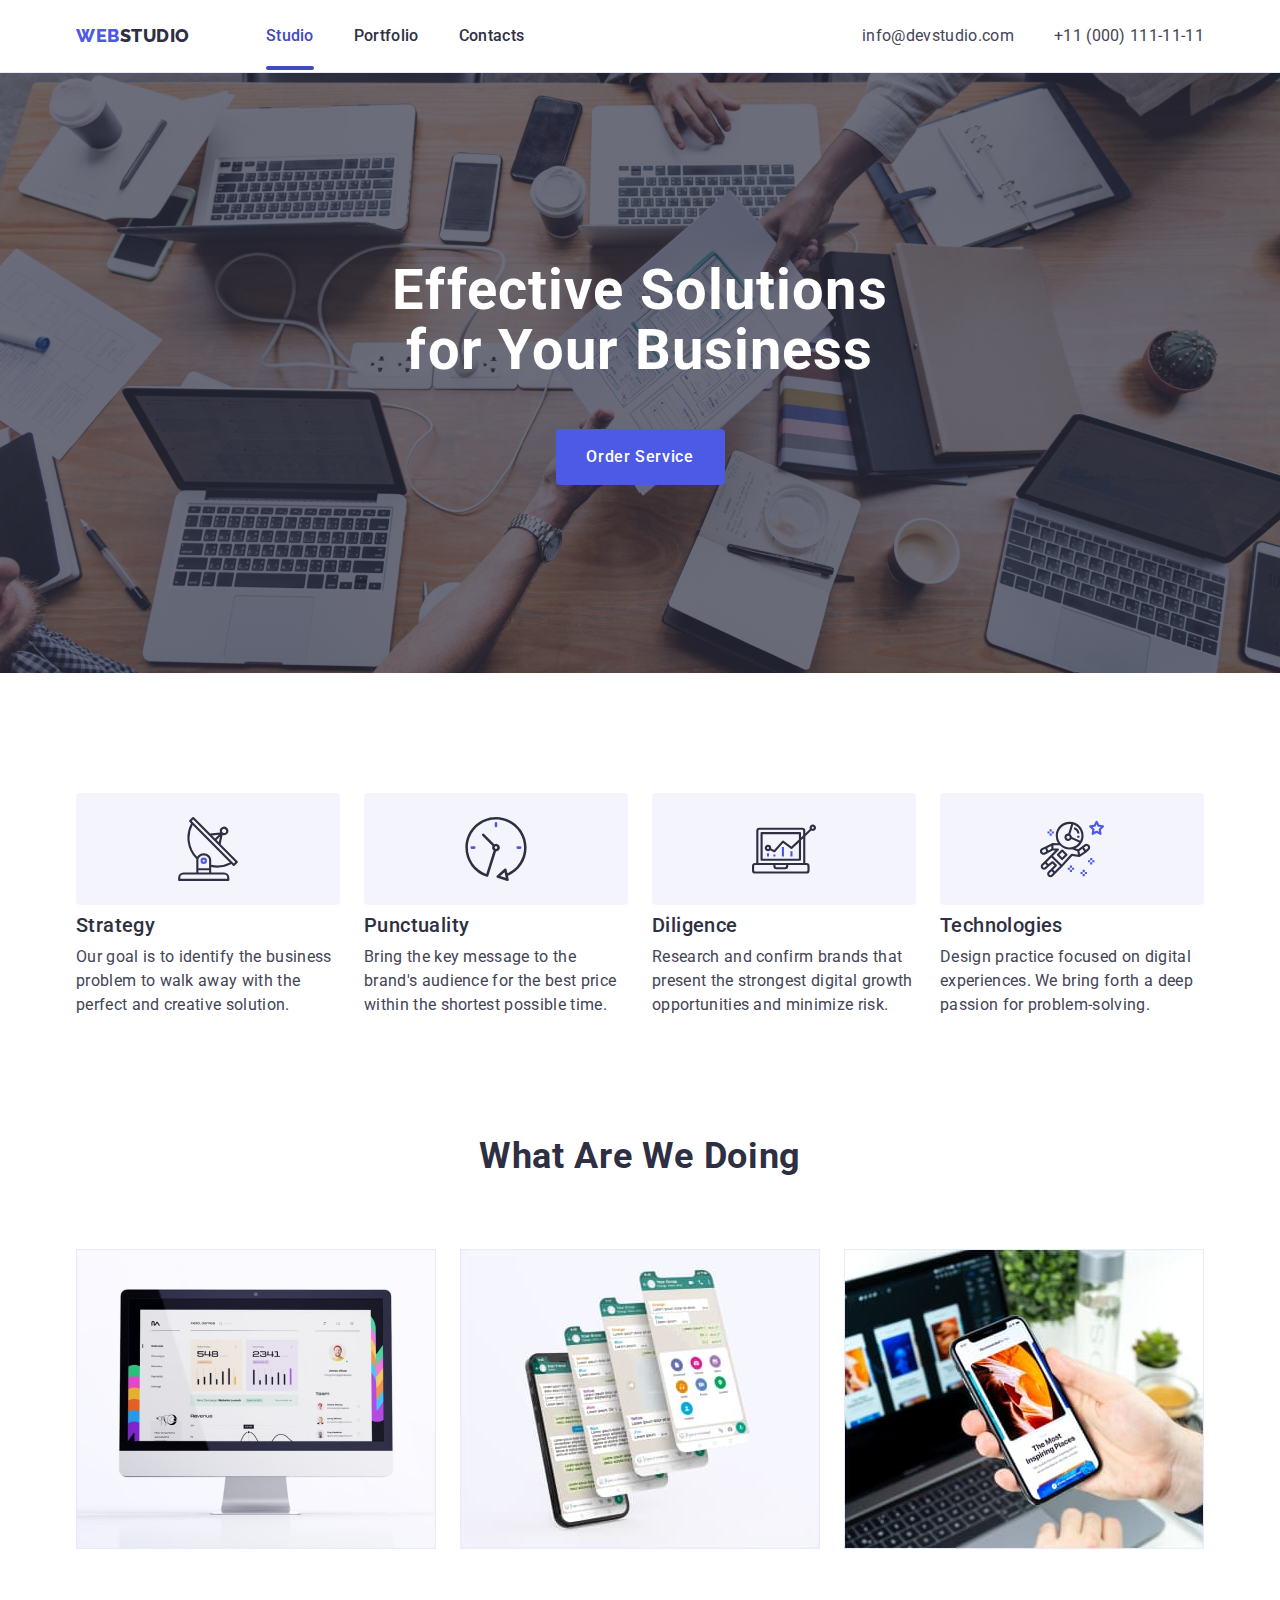
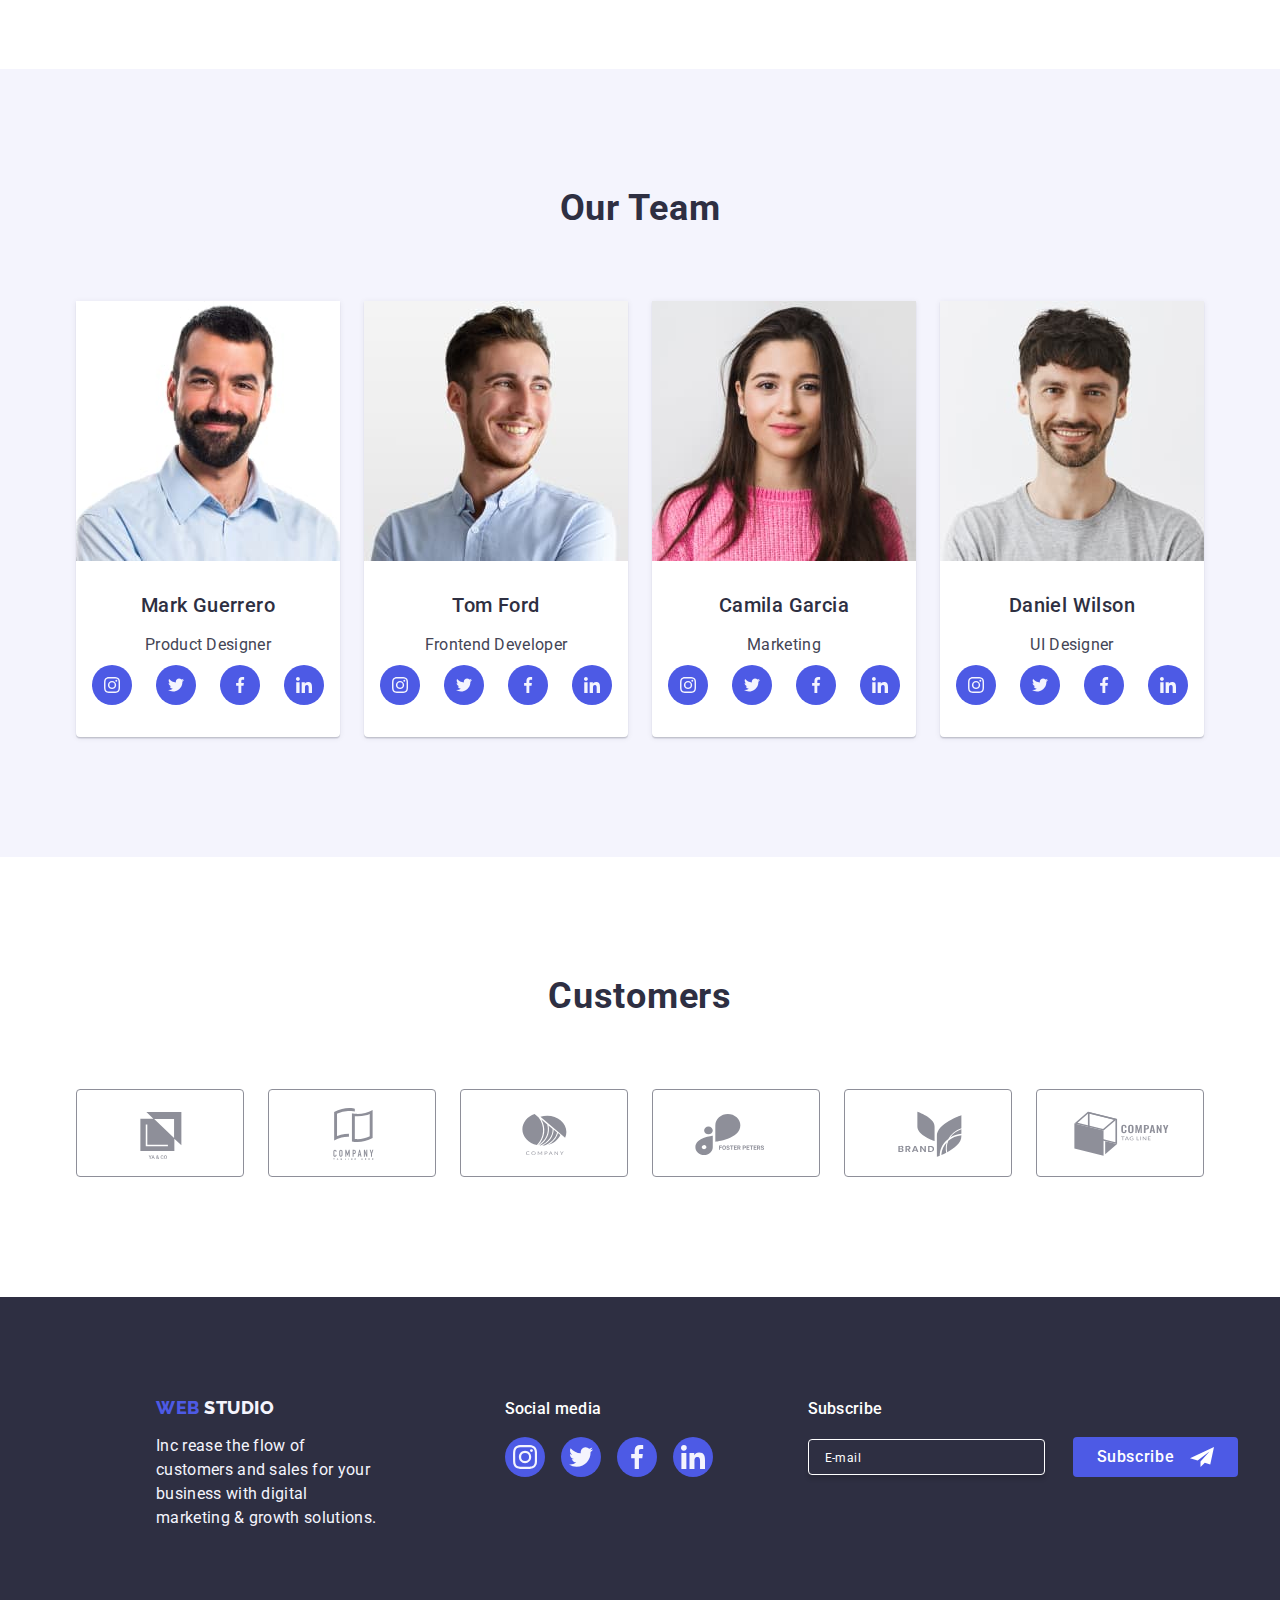
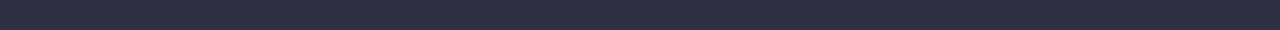
==== index.html @ 19da56cc "hw5" ====
<!DOCTYPE html>
<html lang="en">
<head>
    <meta charset="UTF-8">
    <meta http-equiv="X-UA-Compatible" content="IE=edge">
    <meta name="viewport" content="width=device-width, initial-scale=1.0">
    <title>Document</title>
    <link rel="preconnect" href="https://fonts.googleapis.com">
<link rel="preconnect" href="https://fonts.gstatic.com" crossorigin>
<link href="https://fonts.googleapis.com/css2?family=Montserrat:ital,wght@0,600;1,400&family=Poppins:ital,wght@0,800;1,800&display=swap" rel="stylesheet">
<link rel="preconnect" href="https://fonts.googleapis.com">
<link rel="preconnect" href="https://fonts.gstatic.com" crossorigin>
<link href="https://fonts.googleapis.com/css2?family=Montserrat:ital,wght@0,600;1,400&family=Poppins:ital,wght@0,800;1,800&family=Roboto:wght@400;500;700&display=swap" rel="stylesheet">
<link rel="preconnect" href="https://fonts.googleapis.com">
<link rel="preconnect" href="https://fonts.gstatic.com" crossorigin>
<link href="https://fonts.googleapis.com/css2?family=Raleway:wght@800&display=swap" rel="stylesheet">
<!--normolize-->
<link rel="stylesheet" href="https://cdn.jsdelivr.net/npm/modern-normalize@2.0.0/modern-normalize.min.css">
    <link rel="stylesheet" href="css/styles.css">
</head>
<body class="page">
        <header class="header">
            <div class="header-container container ">
                <nav class="nav">
                    <a class="logo logo-link link"
                        href="./index.html">Web <span class="logo-link  span">Studio</span> </a>
                        <ul class="nav-list list ">
                            <li class="nav-item"> <a class="nav-link active link"
                                href="./index.html">Studio</a></li>
                            <li class="nav-item"> <a class="nav-link  link"
                                href="./portfolio.html">Portfolio</a></li>
                            <li class="nav-item"> <a class="nav-link  link"
                                href="">Contacts</a></li>
                        </ul>
                                </nav>
                    <address class="address">
                        <ul  class="address-list list nav-list">
                            <li class="address-item"><a href="mailto:info@devstudio.com" class="phone link">info@devstudio.com</a></li>
                            <li class="address-item"><a href="tel:+110001111111" class="phone link">+11 (000) 111-11-11</a></li>
                        </ul>
                    </address>
                </div>
        </header>
    <main class="main">
         <!-- №1 -->   
        <section class="section">        
            <div class="container container-btn ">
                <h1 class="title">
                    Effective Solutions for Your Business
                </h1>
                    <button type="button" class="btn" data-modal-open> Order Service </button>
            </div>
        </section>    
               <!-- №2 -->   
    <section class="section-content section-rools">   
            <div class="container  ">
                <h2 class="visually-hidden" hidden>Advantages</h2>
                    <ul class="section-content list list">
                        <li class=" item-item">
                            <div class="rools-icon"><svg class="icon" width ="64" height="64">
                                <use href="./images/icons.svg#antenna-1-1"></use>
                            </svg></div>
                            <h3 class="section-content text">Strategy</h3>
                            <p class="section-content-text">Our goal is to identify the business
                            problem to walk away with the perfect and creative solution.</p>
                        </li>
                        <li class=" item-item">
                            <div class="rools-icon"><svg class="icon" width ="64" height="64">
                                <use href="./images/icons.svg#clock-1"></use>
                            </svg></div>
                            <h3 class="section-content text">Punctuality</h3>
                            <p class="section-content-text">Bring the key message to the brand's audience for the best price within the shortest possible time. </p>
                        </li>
                        <li class=" item-item">
                            <div class="rools-icon"><svg class="icon" width ="64" height="64">
                                <use href="./images/icons.svg#diagram-1"></use>
                            </svg></div>
                            <h3 class="section-content text">Diligence</h3>
                            <p class="section-content-text">Research and confirm brands that present the strongest digital growth opportunities and minimize risk. </p>
                        </li>
                         <li class=" item-item">
                            <div class="rools-icon"><svg class="icon" width ="64" height="64">
                                <use href="./images/icons.svg#astronaut-1"></use>
                            </svg></div>
                            <h3 class="section-content text">Technologies</h3>
                            <p class="section-content-text">Design practice focused on digital experiences. We bring forth a deep passion for problem-solving. </p>
                        </li>
                    </ul>
            </div>
    </section> 
          <!-- №3 -->       
    <section class="section-img">      
            <div class="container work ">
                <h2 class="section-img-title">What are we doing</h2>
                    <ul class="list">
                        <li class=" item">
                        <img src="./images/Rectangle71@2x.jpg" alt="monitor" width="360" height="300" class="section-img-img"></li>
                        <li class=" item">
                        <img src="./images/Rectangle71.jpg" alt="mesenger" width="360" height="300" class="section-img-img"></li>
                        <li class="item">
                        <img src="./images/Rectangle7(2).jpg" alt="smartphone" width="360" height="300" class="section-img-img"></li>
                    </ul>
            </div>
    </section>       
              <!-- №4 -->      
     <section class="section-team-top">      
            <div class="container container-title ">
                <h2 class="teacher-title">Our Team</h2>
                <ul class="section-team-list list">
                    <li class="section-team-item">
                    <img src="./images/img.jpg" alt="teacher" width="264" height="260" class="section-team img">
                    <div class="job">
                        <h3 class="section-team name">Mark Guerrero</h3> 
                        <p class="section-team job-title">Product Designer</p>
                            <ul class="list-network">
                                <li class="item-network">
                                    <a href="#" class="icon-network">
                                        <svg class="network" width ="16" height="16">
                                            <use href="./images/icons.svg#instagram-2"></use>
                                        </svg>
                                    </a>
                                </li>
                                    <li class="item-network">
                                        <a href="#" class="icon-network">
                                            <svg class="network" width ="16" height="16">
                                                <use href="./images/icons1.svg#twitter"></use>
                                            </svg>
                                         </a>
                                    </li>
                                        <li class="item-network">
                                            <a href="#" class="icon-network">
                                                <svg class="network" width ="16" height="16">
                                                    <use href="./images/icons1.svg#facebook-1"></use>
                                                </svg>
                                            </a>
                                        </li>
                                            <li class="item-network">
                                                <a href="#" class="icon-network">
                                                    <svg class="network" width ="16" height="16">
                                                        <use href="./images/icons1.svg#linkedin"></use>
                                                    </svg>
                                                </a>
                                            </li>
                            </ul>
                            </div>
                   
                </li>
                    <li class="section-team-item">
                   <img src="./images/img(1).jpg" alt="teacher" width="264" height="260" class="section-team img">
                   <div class="job">
                    <h3 class="section-team name">Tom Ford</h3> 
                    <p class="section-team job-title"> Frontend Developer</p>
                        <ul class="list-network">
                            <li class="item-network">
                                <a href="#" class="icon-network">
                                    <svg class="network" width ="16" height="16">
                                        <use href="./images/icons.svg#instagram-2"></use>
                                    </svg>
                                </a>
                            </li>
                                <li class="item-network">
                                    <a href="#" class="icon-network">
                                        <svg class="network" width ="16" height="16">
                                            <use href="./images/icons1.svg#twitter"></use>
                                        </svg>
                                        </a>
                                </li>
                                    <li class="item-network">
                                        <a href="#" class="icon-network">
                                            <svg class="network" width ="16" height="16">
                                                <use href="./images/icons1.svg#facebook-1"></use>
                                            </svg>
                                         </a>
                                    </li>
                                        <li class="item-network">
                                            <a href="#" class="icon-network">
                                                <svg class="network" width ="16" height="16">
                                                    <use href="./images/icons1.svg#linkedin"></use>
                                                </svg>
                                            </a>
                                        </li>
                        </ul>
                        </div>

                    <li class="section-team-item">
                    <img src="./images/img(2).jpg" alt="teacher" width="264" height="260" class="section-team img">
                    <div class="job">
                        <h3 class="section-team name">Camila Garcia</h3>
                         <p class="section-team job-title">Marketing</p>
                            <ul class="list-network">
                                <li class="item-network">
                                    <a href="#" class="icon-network">
                                        <svg class="network" width ="16" height="16">
                                            <use href="./images/icons.svg#instagram-2"></use>
                                        </svg>
                                     </a>
                                </li>
                                    <li class="item-network">
                                        <a href="#" class="icon-network">
                                            <svg class="network" width ="16" height="16">
                                                <use href="./images/icons1.svg#twitter"></use>
                                            </svg>
                                         </a>
                                    </li>
                                        <li class="item-network">
                                            <a href="#" class="icon-network">
                                                <svg class="network" width ="16" height="16">
                                                    <use href="./images/icons1.svg#facebook-1"></use>
                                                </svg>
                                            </a>
                                        </li>
                                            <li class="item-network">
                                                <a href="#" class="icon-network">
                                                    <svg class="network" width ="16" height="16">
                                                        <use href="./images/icons1.svg#linkedin"></use>
                                                    </svg>
                                                </a>
                                            </li>
                            </ul>
                            </div>
                   
                    <li class="section-team-item">
                    <img src="./images/img(3).jpg" alt="teacher" width="264" height="260" class="section-team img">
                    <div class="job">
                        <h3 class="section-team name">Daniel Wilson</h3> 
                        <p class="section-team job-title"> UI Designer</p>
                            <ul class="list-network">
                                <li class="item-network">
                                    <a href="#" class="icon-network">
                                        <svg class="network" width ="16" height="16">
                                            <use href="./images/icons.svg#instagram-2"></use>
                                        </svg>
                                        </a>
                                </li>
                                    <li class="item-network">
                                        <a href="#" class="icon-network">
                                            <svg class="network" width ="16" height="16">
                                                <use href="./images/icons1.svg#twitter"></use>
                                            </svg>
                                         </a>
                                    </li>
                                        <li class="item-network">
                                            <a href="#" class="icon-network">
                                                <svg class="network" width ="16" height="16">
                                                    <use href="./images/icons1.svg#facebook-1"></use>
                                                </svg>
                                             </a>
                                        </li>
                                            <li class="item-network">
                                                <a href="#" class="icon-network">
                                                    <svg class="network" width ="16" height="16">
                                                        <use href="./images/icons1.svg#linkedin"></use>
                                                    </svg>
                                                </a>
                                            </li>
                            </ul>
                            </div>
                   
                </ul>
            </div>
    </section>    
    <!-- №5 -->    
    <section class="customers">
        <div class="customers-item  container">
                 <h2 class="teacher-title">Customers</h2>
            <ul class="clients-list">
                <li class="clients"><a href="#" class="clients-link"> 
                    <svg class="clients-icon" width ="104" height="56">
                                                <use href="./images/icons.svg#Logo"></use> 
                                            </svg></a></li>
                <li class="clients"><a href="#" class="clients-link"> 
                    <svg class="clients-icon" width ="104" height="56">
                                                <use href="./images/icons.svg#Logo-1"></use>
                                            </svg></a></li>
                <li class="clients"><a href="#" class="clients-link"> 
                    <svg class="clients-icon" width ="104" height="56">
                                                <use href="./images/icons.svg#Logo-2"></use>
                                            </svg></a></li>
                <li class="clients"><a href="#" class="clients-link"> 
                    <svg class="clients-icon" width ="104" height="56">
                                                <use href="./images/icons1.svg#Logo-3"></use>
                                            </svg></a></li>
                <li class="clients"><a href="#" class="clients-link"> 
                    <svg class="clients-icon" width ="104" height="56">
                                                <use href="./images/icons1.svg#Logo-4"></use>
                                            </svg></a></li>
                     <li class="clients"><a href="#" class="clients-link"> 
                          <svg class="clients-icon" width ="104" height="56">
                                     <use href="./images/icons1.svg#Logo-5"></use>
                                            </svg></a></li>                            
            </ul>
        </div>
    </section> 
    </main>
    <footer class="footer">
       <div class="container-top">
        <div class=" container-footer ">
            <a class="logo-link link logo-footer"
            href="./index.html">Web <span class="logo-link-span">Studio</span> </a>
            <p class="footer-text">Inc
        rease the flow of customers and sales for your business with digital marketing & growth solutions.</p>
        </div>
        <div class="container-network">
           <p class="social-title">Social media</p>
            <ul class="list-network-footer">
                <li class="item-network">
                    <a href="#" class="icon-network-footer">
                        <svg class="network" width ="24" height="24">
                            <use href="./images/icons.svg#instagram-2"></use>
                        </svg>
                        </a>
                </li>
                    <li class="item-network">
                        <a href="#" class="icon-network-footer">
                            <svg class="network" width ="24" height="24">
                                <use href="./images/icons1.svg#twitter"></use>
                            </svg>
                            </a>
                    </li>
                        <li class="item-network">
                            <a href="#" class="icon-network-footer">
                                <svg class="network" width ="24" height="24">
                                    <use href="./images/icons1.svg#facebook-1"></use>
                                </svg>
                                </a>
                        </li>
                            <li class="item-network">
                                <a href="#" class="icon-network-footer">
                                    <svg class="network" width ="24" height="24">
                                        <use href="./images/icons1.svg#linkedin"></use>
                                    </svg>
                                    </a>
                            </li>
            </ul> 
            </div>
            <div class="container subscribe-container">  
                <p class="subscribe-text">Subscribe</p>
                <form class="subscribe-form">
                   <label class="label-hidden">
                        <input type="email" class="subscribe-input" placeholder="E-mail"/></label> 
                    <button class="subscribe-btn ">
                        Subscribe
                        <svg class="subscribe-icon" width="24" height="24">
                            <use href="./images/icons.svg#Frame"></use>
                        </svg>
                    </button>
                </form>
            </div>    
        </div>
    </footer>
     <!-- Modal window -->
     <div class="backdrop is-hidden" data-modal>
        <div class="modal">
          <button class="modal-btn" type="button" data-modal-close>
            <svg class="modal-icon" width="8" height="8">
              <use href="./images/icons.svg#close-black"></use>
            </svg>
          </button>
         
          <p class="modal-caption">Leave your contacts and we will call you back</p>
          <form  class="modal-form " name="review_form" autocomplete="on">
            <div class="modal-form-field">   
                <label class=" modal-form-label" for="user-name">
                    Name
                </label>
                 <div class="modal-from-container">
                    <input type="text" name="user-name" id="user-name" class="modal-form-input">
                    <svg class="modal-from-icon" width="18" height="24">
                        <use href="./images/icons.svg#icon-person-black"></use>
                    </svg>
                </div>
                </label>
            </div>
            <div class="modal-form-field">   
                <label class=" modal-form-label" for="user-name">
                    Phone
                 <div class="modal-from-container">
                    <input type="text" name="user-name" id="user-name" class="modal-form-input">
                    <svg class="modal-from-icon" width="18" height="24">
                        <use href="./images/icons.svg#icon-phone-black"></use>
                    </svg>
                </div>
                </label>
            </div>
            
            <div class="modal-form-field">   
                <label class=" modal-form-label" for="user-name">
                    Email
                 <div class="modal-from-container">
                    <input type="text" name="user-name" id="user-name" class="modal-form-input">
                    <svg class="modal-from-icon" width="18" height="24">
                        <use href="./images/icons.svg#icon-email-black"></use>
                    </svg>
                </div>
                </label>
            </div>
            <div class="modal-form-comment-container">
                <label class="modal-form-field" for="user-comment " >
                    Comment
                    <textarea class="modal-form-comment" id="user-comment" name="user_comment" rows="6" placeholder="Text input "></textarea>
                </label>
            </div>
            <div class="modal-form-agreement-container">

                <label class="modal-form-agreement"  for="user-privacy">I accept the terms and conditions of the
                    <input class="modal-form-checkbox visually-hidden" type="checkbox" id="user-privacy" value="true"  name="user-privacy">
                    <span class="modal-form-custom-checkbox">
                    <svg class="modal-form-custom-checkbox-icon" width="10" height="8">
                        <use href="./images/icons.svg#Vectorok" ></use>
                    </svg>
                </span>
                <a class="modal-form-link" href="#">Privacy Policy</a>            
             </label>
            </div>
           <button type="submit" class="btn btn-modal">Send</button>
          </form>
        </div>
      </div>
      <script src="./js/modal.js"></script>
</body>
</html>
---- css/styles.css ----
body{
    font-family: var(--primary-font);
    color: #434455 ;
    background-color: #ffffff ;
}
img{
    display: block;
}
.container {
    width: 1158px;
    margin: 0 auto;
    padding-left: 15px;
    padding-right: 15px;

}
.header-container{
    display: flex;
    align-items: center;
    justify-content: space-between;
}
:root{
--primary-font:'Roboto',sans-serif;
--primary-black-color:#404bbf ;
--primary-white-color:#ffffff;
--font-color: #434455;
--title-color:#2E2F42;
--background:#4d5ae5 ;
--fill-background:#f4f4fd;
--color-link:#8e8f99;

}
.logo-link{
   
    font-family: 'Raleway',sans-serif;
    font-style: normal;
    font-weight: 800;
    font-size: 18px;
    line-height: 1.17;
letter-spacing: 0.03em;
text-transform: uppercase;
color: #4D5AE5 ;
transition:  color 250ms cubic-bezier(0.4, 0, 0.2, 1);
}

.logo-footer {
    display: inline-block;
    margin-bottom: 16px;
}

.logo{
    margin-right: 76px;
    display: flex;
    align-items: center;
}
.header{
    display: flex;
    border-bottom: 1px solid #E7E9FC;
    box-shadow: 0px 1px 6px 0px rgba(46, 47, 66, 0.08), 0px 1px 1px 0px rgba(46, 47, 66, 0.16), 0px 2px 1px 0px rgba(46, 47, 66, 0.08);


}
.nav{
    display: flex;
    align-items: center;
}
.nav-item{
    transition:  color 250ms cubic-bezier(0.4, 0, 0.2, 1) ;

}
/*reset*/
h1,h2,h3,h4,h5,h6,p{
    margin: 0;
}
ul,ol{
    margin: 0;
    padding: 0;
}

*,
*::before,
*::after{
    box-sizing: border-box;
}
.span{
    color: #2e2f42;
}
.nav-link.active::after{
    content: '';
    position: absolute;
    bottom: 0px;
    left: 0;
    bottom: -1px;
    width: 100%;
    height: 4px;
    background-color: var(--primary-black-color);
    border-radius: 2px;}
    .nav-link.active{
        color: #404bbf;
    }
.nav-link {
    position: relative;
font-weight: 500;
font-size: 16px;
line-height: 1.5;
letter-spacing: 0.02em;
color: #2E2F42;
padding: 24px 0 ;
transition:  color 250ms cubic-bezier(0.4, 0, 0.2, 1) ;
}
.nav-link:hover{
    color:  #404bbf;
}
.nav-link:focus{
    color:  #404bbf;
}
.list{
    list-style: none;
    display: flex;
    gap: 24px;
}
.phone:hover{
    color:  #404bbf;
}
.phone:focus{
    color:  #404bbf;
}
.link{
    text-decoration:none;
}
.style{
    text-decoration:none;
    transition:  color 250ms cubic-bezier(0.4, 0, 0.2, 1);
    display: block;
    transition: box-shadow 250ms cubic-bezier(0.4, 0, 0.2, 1);
}
.style:hover{
    box-shadow:  0px 1px 6px rgba(46, 47, 66, 0.08), 0px 1px 1px rgba(46, 47, 66, 0.16), 0px 2px 1px rgba(46, 47, 66, 0.08); 
}

.style:focus {
    box-shadow:  0px 1px 6px rgba(46, 47, 66, 0.08), 0px 1px 1px rgba(46, 47, 66, 0.16), 0px 2px 1px rgba(46, 47, 66, 0.08); 
}
.nav-link .address-item:hover
.nav-link .address-item:focus
{
   color:  #404bbf;

}
.nav-list{
    display: flex;
    gap: 40px;
    padding: 24px 0;

}
address{
font-style: normal;
}
.address-list{
    display: flex;
    gap: 40px;

}
.icon{
    display: block;
    margin-left: auto;
    margin-right: auto;
}
.icon-network{
    background-color:var(--background);
    width: 100%;
    height: 100%;
    border-radius: 50%;
    display: flex;
    justify-content: center;
    align-items: center;
    transition:  background-color 250ms cubic-bezier(0.4, 0, 0.2, 1);
    list-style-type: none;
  
}
.icon-network-footer{
    background-color:var(--background);
    width: 100%;
    height: 100%;
    border-radius: 50%;
    display: flex;
    justify-content: center;
    align-items: center;
    transition:  background-color 250ms cubic-bezier(0.4, 0, 0.2, 1);
    list-style-type: none;
}
.icon-network:focus,
.icon-network:hover{
    background-color: #404bbf;
}
.icon-network-footer:focus,
.icon-network-footer:hover{
    background-color: #31d0aa;
}
.container-network{
  
}
.list-network{
    display: flex;
    gap: 24px;
    justify-content: center;
 
}
.list-network-footer{
    display: flex;
    gap: 16px;
    justify-content: center;}
.item-network{
    height: 40px;
    width: 40px;
    list-style-type: none;
}
.container-rools{
    
}
   
.rools-icon{
    width: 264px;
    height: 112px;
    background-color: #F4F4FD;
    margin-bottom: 8px;
    display: flex;
    justify-content: center;
    align-items: center;
    border-radius: 4px;
}
.phone{
    font-family: 'Roboto', sans-serif;
    font-weight: 400;
    font-size: 16px;
    line-height: 1.5;
    letter-spacing: 0.02em;
    color: var(--font-color);
    transition:  color 250ms cubic-bezier(0.4, 0, 0.2, 1);
    }
.section{
    background-color: #2E2F42;
    padding-top: 188px;
    padding-bottom: 188px;
    height: 600px;
    background-image: linear-gradient(rgba(46, 47, 66, 0.7), rgba(46, 47, 66, 0.7)),
     url(../images/people-office1.jpg);
    background-repeat: no-repeat;
    background-position: center;
    background-size: cover;
    max-width: 1440px;
}

.title{
    font-family: 'Roboto'sans-serif;
font-size: 56px;
line-height: 1.07;
text-align: center;
letter-spacing: 0.02em;
color: #FFFFFF;
max-width: 496px;
}
.btn{
    background-color: #4D5AE5;
    font-family: 'Roboto',sans-serif;
font-style: normal;
font-weight: 500;
font-size: 16px;
line-height: 1.5;
letter-spacing: 0.04em;
color: #FFFFFF;
cursor: pointer;
min-width: 169px;
height: 56px;
border: none;
border-radius: 4px;
margin-top: 48px;
transition:  background-color 250ms cubic-bezier(0.4, 0, 0.2, 1);
}
.container-btn{
    align-items: center;
    flex-direction: column;
    display: flex;
}
.btn:focus{
   background-color:  #404BBF;
   border: 1px solid transparent;
}
.btn:hover {
    background-color: #404BBF;   
    border: 1px solid transparent;
}
.section-content{
    font-family: 'Roboto',sans-serif;
font-style: normal;
font-size: 20px;
line-height: 1.2;
letter-spacing: 0.02em;
color: #2E2F42;
}
.section-rools{
    padding: 120px 0; 
}
.visually-hidden {
    position: absolute;
    width: 1px;
    height: 1px;
    margin: -1px;
    border: 0;
    padding: 0;
    
    white-space: nowrap;
    clip-path: inset(100%);
    clip: rect(0 0 0 0);
    overflow: hidden;
  }
.item-item{
   width: 264px;

}
.text{
    margin-bottom: 8px;
    font-weight: 500;
}
.section-content-text{
    font-size: 16px;
line-height: 1.5;
letter-spacing: 0.02em;
color: #434455;
background-color: #FFFFFF;
font-weight: 400;
}
.section-img-title{
    font-size: 36px;
    line-height: 1.11;
    text-align: center;
    letter-spacing: 0.02em;
    color: #2E2F42;
    text-transform: capitalize;
    margin-bottom: 72px;
}
.section-img-img{
    max-width: 360px;
max-height: 300px;
}
.section-img{
   padding-bottom: 120px;
}
.section-team-item{
    background-color: #FFFFFF;
    width: calc((100% - 72px) / 4);
    border-radius: 0px 0px 4px 4px;
    box-shadow: 0px 1px 6px rgba(46, 47, 66, 0.08), 0px 1px 1px rgba(46, 47, 66, 0.16), 0px 2px 1px rgba(46, 47, 66, 0.08);
}
.work{
    flex-direction: column;
}
.job{
    display: flex;
flex-direction: column;
justify-content: center;
align-items: center;
gap: 8px;
padding: 32px 0;
}
    .team-title{
        font-weight: 500;
        font-size: 20px;
line-height: 1.2;
letter-spacing: 0.02em;
text-transform: capitalize;
color: #2E2F42;
margin-bottom: 8px
    }
.teacher-title{
    font-size: 36px;
    line-height: 1.11;
    text-align: center;
    letter-spacing: 0.02em;
    text-transform: capitalize;
    color:var(--title-color);
    margin-bottom: 72px;
   
}
    .section-team-top
    {
        background-color: #F4F4FD;
       padding: 120px 0;

    }
    .container-title{
        flex-direction: column;
    }
    .name{
        font-weight: 500;
font-size: 20px;
line-height: 1.2;
letter-spacing: 0.02em;
color: #2E2F42;
text-align: center;
margin-bottom: 8px;
    }
    .job-title{
        line-height: 1.5;
letter-spacing: 0.02em;
color: #434455;
text-align: center;
    }
    .footer{
        background-color: #2E2F42;
        padding-top: 100px;
        padding-bottom: 100px;
        display: flex;
        padding-left: 156px;
    }
.logo-link-span{
    color: #F4F4FD;
}

.footer-text{
    line-height: 1.5;
letter-spacing: 0.02em;
color: #F4F4FD;
max-width: 264px
}
.container-footer
{
    margin: 0 auto;
    margin-right: 120px
}
.filters-btn{
    font-family: 'Roboto', sans-serif;
font-weight: 500;
font-size: 16px;
line-height: 1.5;
text-align: center;
letter-spacing: 0.04em;
color:#4d5ae5 ;
background-color: #F4F4FD;
cursor: pointer ;
padding: 12px 24px;
border: 1px solid #e7e9fc;
border-radius: 4px;
max-width: 116px;
max-height: 48px;
appearance: none;
  display: inline-flex; 
  align-items: center;
  justify-content: center;
  transition:  color 250ms cubic-bezier(0.4, 0, 0.2, 1), background-color 250ms cubic-bezier(0.4, 0, 0.2, 1), border-color 250ms cubic-bezier(0.4, 0, 0.2, 1), box-shadow 250ms cubic-bezier(0.4, 0, 0.2, 1);
}
.filters-btn:hover{
    color: #FFFFFF;
    background-color: #404BBF;
    box-shadow: 0px 3px 1px rgba(0, 0, 0, 0.1), 0px 2px 1px rgba(0, 0, 0, 0.08), 0px 2px 2px rgba(0, 0, 0, 0.12);
}
.filters-btn:focus{
    color: #FFFFFF;
    background-color: #404BBF;
    box-shadow: 0px 3px 1px rgba(0, 0, 0, 0.1), 0px 2px 1px rgba(0, 0, 0, 0.08), 0px 2px 2px rgba(0, 0, 0, 0.12);
}

/*partfolio*/
.section-filters{
    padding-top: 96px;
    padding-bottom: 120px;
}
.list-filters{
    justify-content: center;
    gap: 24px;
    margin-bottom: 72px;
  
}
.project-list{
    flex-wrap: wrap;
    column-gap: 24px; 
    row-gap: 48px;
}
.project-item{
    width: calc((100% - 48px) / 3);
    
}

.container-img{
    padding: 32px 16px;
    border: 1px solid #e7e9fc;
    border-top: none
}
.clients-list {
    display: flex;
    justify-content: center;
    gap: 24px;
    list-style: none;
  }
  .clients{
    width: calc((100% - 120px) / 6);
    height: 88px;
    transition:  border-color 2500ms cubic-bezier(0.4, 0, 0.2, 1), color 2500ms cubic-bezier(0.4, 0, 0.2, 1);
  }
.clients-link {
    display: flex;
    justify-content: center;
    align-items: center;
    width: 100%;
    height: 100%;
    border: 1px solid #8E8F99;
    border-radius: 4px;
    transition: border-color 250ms cubic-bezier(0.4, 0, 0.2, 1), color 250ms cubic-bezier(0.4, 0, 0.2, 1); 
    color:var(--color-link);
  }
  .clients-link:focus{
    color: #404bbf;
    border-color: #404BBF;
    fill: #404BBF;
  }
  .clients-link:hover {
   color: #404bbf;
    border-color: #404BBF;
    fill: #404BBF;
  }
  .clients-link:hover .clients-icon {
    fill: #404BBF;
}
.clients-icon{ 
    fill: currentColor;
}
.container-top{
    display: flex;
    align-items: baseline;
}
.social-title{
    font-size: 16px;
font-family: Roboto;
font-weight: 500;
line-height: 24px;
letter-spacing: 0.32px;
color: #ffffff;
margin-bottom: 16px;
}
.social-network{
    display: flex;
    flex-direction: column;
    width: 208px;
    height: 80px;
    margin-right: 692px;
}
.network{
    fill:var(--fill-background) ;
}
.container-network-social{
    display: flex;
    gap: 16px;
    flex-shrink: 0;
}
.customers{
    padding-top: 120px;
    padding-bottom: 120px;
}
.backdrop.is-hidden .modal {
    opacity: 0;
    transform: translateX(-50%) translateY(-70%);
  }
  .modal-btn {
    position: absolute;
    top: 24px;
    right: 24px;
    border: 1px solid rgba(0, 0, 0, 0.1);
    display: flex;
    align-items: center;
    justify-content: center;
    background-color: #e7e9fc;
    width: 24px;
    height: 24px;
    padding: 0;
    border-radius: 50%;
    cursor: pointer;
    transition: background-color 250ms cubic-bezier(0.4, 0, 0.2, 1), border 250ms cubic-bezier(0.4, 0, 0.2, 1);
  }
  .modal-btn:focus
 {
    border: none;
    background-color: #404bbf;
  }
  .modal-btn:hover
  {
     border: none;
     background-color: #404bbf;
    }
   
    .subscribe-container {
        display: flex;
        flex-direction: column;
        gap: 16px;
        margin-left: 80px;
    }
    .subscribe-text {
        color:  #FFF;
        font-size: 16px;
        font-weight: 500;
        line-height: 24px;
        letter-spacing: 0.32px;
    }
    .subscribe-form {
    }
    .subscribe-input {
        border-radius: 4px;
        border: 1px solid  #FFF;
        box-shadow: 0px 4px 4px 0px rgba(0, 0, 0, 0.15);
        background-color: transparent;
        padding: 8px 16px;
    }
    .subscribe-input::placeholder{
        color:  #FFF;
        font-size: 12px;
        font-weight: 400;
        line-height: 24px;
        letter-spacing: 0.48px;
    }
    .subscribe-btn {
        display: inline-flex;
        padding: 8px 24px;
        gap: 16px;
        justify-content: center;
        align-items: center;
        border-radius: 4px;
        background:  #4D5AE5;
        color:  #FFF;
        font-size: 16px;
        font-weight: 500;
        line-height: 24px;
        letter-spacing: 0.64px;
        border:none;
        margin-left: 24px;
    
    }
    .subscribe-btn:focus,
    .subscribe-btn:hover{
      background-color:#404bbf;
      cursor: pointer;
    }
     
    .modal-btn:hover{
    fill: #ffffff;
  }
  .modal-btn:focus{
    fill: #ffffff;
  }
  .modal-icon {
    stroke: #111111;
    transition: fill 250ms cubic-bezier(0.4, 0, 0.2, 1);
  }
  .backdrop {
    position: fixed;
    top: 0;
    left: 0;
    z-index: 100;
  
    width: 100%;
    height: 100%;
  
    background-color: rgba(46, 47, 66, 0.40);
  
    transition:  opacity 250ms cubic-bezier(0.4, 0, 0.2, 1), visibility 250ms cubic-bezier(0.4, 0, 0.2, 1);
  
    /* Default properties */
    opacity: 1;
    visibility: visible;
    pointer-events: initial;
  }
  .backdrop.is-hidden {
    opacity: 0;
    visibility: hidden;
    pointer-events: none;
  }
  /* Visible state */
  .modal {
    padding:72px 24px 24px 24px;
    position: absolute;
    top: 50%;
    left: 50%;
    transform: translate(-50%, -50%) scale(1);
    width: 408px;
    min-height: 584px;
    min-width: 408px;
    background-color: #FCFCFC;
    border-radius: 4px;
    box-shadow: 0px 1px 1px rgba(0, 0, 0, 0.14), 0px 1px 3px rgba(0, 0, 0, 0.12), 0px 2px 1px rgba(0, 0, 0, 0.2);
    transition: transform 250ms cubic-bezier(0.4, 0, 0.2, 1);
}
.overlay-text{
    display: flex;
    width: 100%;
    height: 100%;
    flex-direction: column;
    flex-shrink: 0;
    color:var(--fill-background) ;
    font-size: 16px;
    line-height: 1.5;
    letter-spacing: 0.32px;
    background-color: #4d5ae5; ;
    align-items: center;
    text-align: center;
    padding: 40px 32px;
    position: absolute;
    top: 0;
    left: 0;
    transform: translateY(100%);
    transition: transform 250ms cubic-bezier(0.4, 0, 0.2, 1);
}
.overlay{
 
}
.style:hover .overlay-text{
    transform: translateY(0);
}
.style:focus .overlay-text{
    transform: translateY(0);
}
.wrapper-link{
    overflow: hidden;
    position: relative;
}


.modal-caption {
    display: block;
    margin-bottom: 16px;
    width: 360px;
    color: #2E2F42;
text-align: center;
font-size: 16px;
font-weight: 500;
line-height: 1.5;
letter-spacing: 0.02em;
}
.modal-form {
}
.modal-form-field {
    color: #8E8F99;

font-size: 12px;

line-height: 1.17;
letter-spacing: 0.04em;
    margin-bottom: 8px;
  
}
.modal-form-label {
    position: relative;
    display: block;
    margin-bottom: 4px;
    color: var(--color-link);
font-size: 12px;
font-weight: 400;
line-height: 1.17;
letter-spacing: 0.04em;
}
.modal-form-comment-container{
    margin-bottom: 16px;
}
.modal-form-input {
    border-radius: 4px;
    width: 100%;
    height: 40px;
    font-size: 18px;
    border: 1px solid  rgba(46, 47, 66, 0.40);
    padding-left: 38px;
    outline: transparent;
    transition: border-color 250ms cubic-bezier(0.4, 0, 0.2, 1);
}
.modal-form-input:focus {
    border-color: var(--background);
}
.modal-from-icon{
    fill: #2E2F42;
    position: absolute;
    left: 16px;
    top:50%;
    transform: translateY(-50%);
    transition: fill 250ms cubic-bezier(0.4, 0, 0.2, 1);
}
.modal-from-container{
position: relative;
}
.modal-form-input:focus +.modal-from-icon{
    fill: var(--background);
}
.modal-form-comment{
    width: 100%;
    height: 120px ;
    padding: 8px 16px;
    resize: none;
    border-radius: 4px;
border: 1px solid  rgba(46, 47, 66, 0.4);
outline: transparent;
transition: border-color 250ms cubic-bezier(0.4, 0, 0.2, 1);
font-size: 12px;
line-height: 1.17;
letter-spacing: 0.04em;
color:  rgba(46, 47, 66, 0.4);;
margin-bottom: 16px;
background-color: transparent;
}

.modal-form-comment:focus {
    border-color: #4d5ae5;
}
.modal-form-comment::placeholder{
    color:  #2E2F4240;
font-size: 12px;
line-height: 14px;
letter-spacing: 0.48px;
}

.modal-form-agreement-desc{

}

.modal-form-link{
    color: #4D5AE5;
}
.modal-form-agreement-container{
    margin-bottom: 24px;
    
}
.modal-form-agreement{
    color: #8E8F99;
    font-size: 12px;
    font-weight: 400;
    line-height: 1.17;
    letter-spacing: 0.04em;
    user-select: none;
}
.modal-form-checkbox:checked+.modal-form-custom-checkbox{
    background-color: #404BBF;
    border: none; 
    fill: #F4F4FD;
  
} 
.modal-form-custom-checkbox{
    display: inline-flex;
    align-items: center;
    justify-content: center;
    width: 16px;
    height: 16px;
    border:1px solid  rgba(46, 47, 66, 0.40);
    border-radius: 2px;
    transition:border-color 250ms cubic-bezier(0.4, 0, 0.2, 1), background-color 250ms cubic-bezier(0.4, 0, 0.2, 1);
    fill:transparent;
}
.modal-form-custom-checkbox-icon{
    opacity: 0;
    transform: scale(0.3);
}
.modal-form-checkbox:checked + .modal-form-custom-checkbox
 > .modal-form-custom-checkbox-icon {
    opacity: 1;
    transform: scale(1);
}
.btn-modal{
    display: block;
    margin-left: 96px;
}
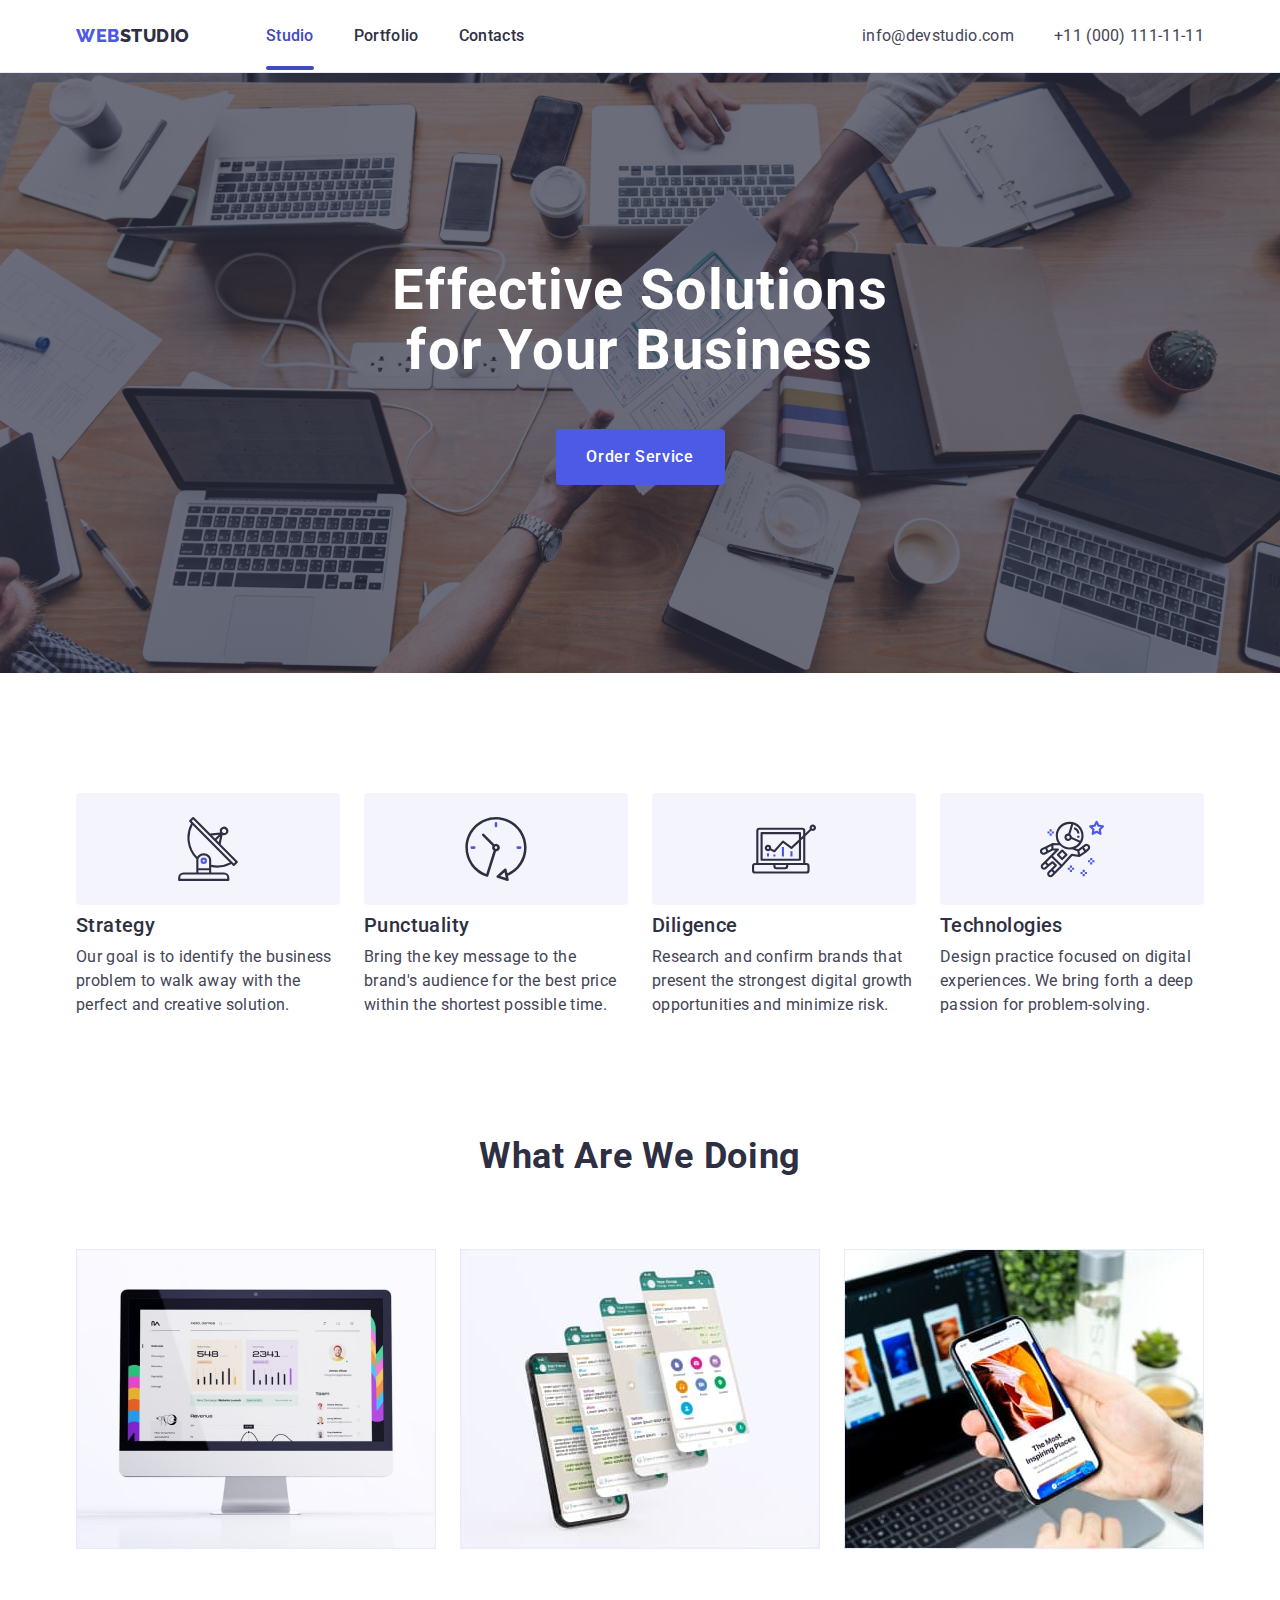
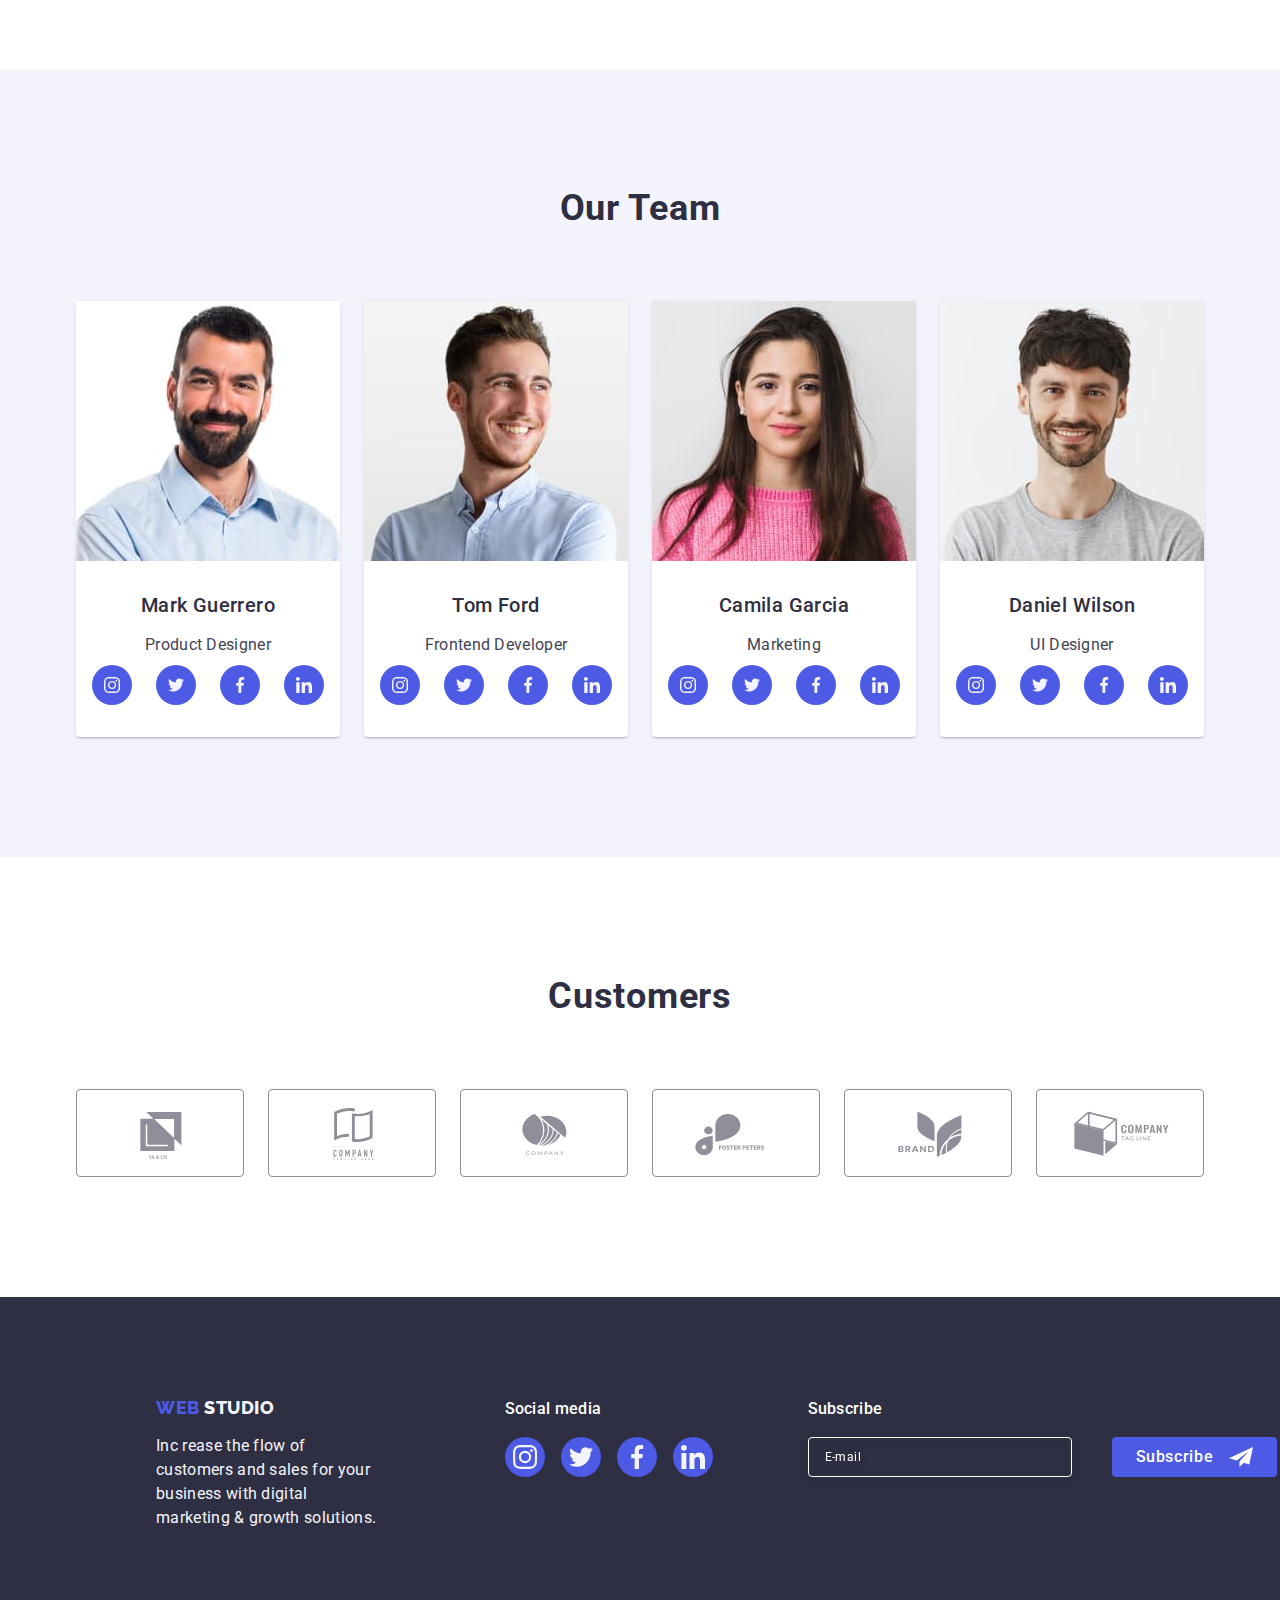
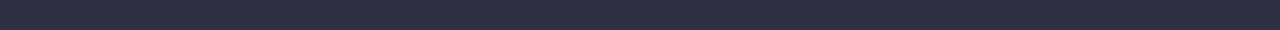
==== commit 2dab51c8: "hw5" ====
--- a/index.html
+++ b/index.html
@@ -337,7 +337,7 @@
                 <p class="subscribe-text">Subscribe</p>
                 <form class="subscribe-form">
                    <label class="label-hidden">
-                        <input type="email" class="subscribe-input" placeholder="E-mail"/></label> 
+                        <input type="email" class="subscribe-input" placeholder="E-mail" name="email_footer"/></label> 
                     <button class="subscribe-btn ">
                         Subscribe
                         <svg class="subscribe-icon" width="24" height="24">
@@ -369,41 +369,41 @@
                         <use href="./images/icons.svg#icon-person-black"></use>
                     </svg>
                 </div>
-                </label>
             </div>
             <div class="modal-form-field">   
                 <label class=" modal-form-label" for="user-name">
                     Phone
+                </label>
                  <div class="modal-from-container">
                     <input type="text" name="user-name" id="user-name" class="modal-form-input">
                     <svg class="modal-from-icon" width="18" height="24">
                         <use href="./images/icons.svg#icon-phone-black"></use>
                     </svg>
                 </div>
-                </label>
+                
             </div>
             
             <div class="modal-form-field">   
                 <label class=" modal-form-label" for="user-name">
-                    Email
+                    Email 
+                 </label>
                  <div class="modal-from-container">
                     <input type="text" name="user-name" id="user-name" class="modal-form-input">
                     <svg class="modal-from-icon" width="18" height="24">
                         <use href="./images/icons.svg#icon-email-black"></use>
                     </svg>
                 </div>
-                </label>
+              
             </div>
             <div class="modal-form-comment-container">
-                <label class="modal-form-field" for="user-comment " >
+                <label class="modal-form-field" for="user-comment" >
                     Comment
                     <textarea class="modal-form-comment" id="user-comment" name="user_comment" rows="6" placeholder="Text input "></textarea>
                 </label>
             </div>
             <div class="modal-form-agreement-container">
-
-                <label class="modal-form-agreement"  for="user-privacy">I accept the terms and conditions of the
                     <input class="modal-form-checkbox visually-hidden" type="checkbox" id="user-privacy" value="true"  name="user-privacy">
+                    <label class="modal-form-agreement"  for="user-privacy">I accept the terms and conditions of the
                     <span class="modal-form-custom-checkbox">
                     <svg class="modal-form-custom-checkbox-icon" width="10" height="8">
                         <use href="./images/icons.svg#Vectorok" ></use>
--- a/css/styles.css
+++ b/css/styles.css
@@ -589,10 +589,10 @@
     .subscribe-container {
         display: flex;
         flex-direction: column;
-        gap: 16px;
         margin-left: 80px;
     }
     .subscribe-text {
+        margin-bottom: 16px;
         color:  #FFF;
         font-size: 16px;
         font-weight: 500;
@@ -600,13 +600,25 @@
         letter-spacing: 0.32px;
     }
     .subscribe-form {
+        display: flex;
+        gap: 24px;
+    }
+    .subscribe-btn{
+        margin-left: 16px;
     }
     .subscribe-input {
+       width: 264px;
+       height: 40px;
         border-radius: 4px;
         border: 1px solid  #FFF;
-        box-shadow: 0px 4px 4px 0px rgba(0, 0, 0, 0.15);
         background-color: transparent;
         padding: 8px 16px;
+        font-size: 12px;
+        font-weight: 400;
+        line-height: 24px;
+        letter-spacing: 0.48px;
+        filter: drop-shadow(0px 4px 4px rgba(0, 0, 0, 0.15));
+        color: #ffffff;
     }
     .subscribe-input::placeholder{
         color:  #FFF;
@@ -616,7 +628,7 @@
         letter-spacing: 0.48px;
     }
     .subscribe-btn {
-        display: inline-flex;
+        display:flex;
         padding: 8px 24px;
         gap: 16px;
         justify-content: center;
@@ -629,7 +641,7 @@
         line-height: 24px;
         letter-spacing: 0.64px;
         border:none;
-        margin-left: 24px;
+        cursor: pointer;
     
     }
     .subscribe-btn:focus,
@@ -766,6 +778,7 @@
     padding-left: 38px;
     outline: transparent;
     transition: border-color 250ms cubic-bezier(0.4, 0, 0.2, 1);
+    background-color: transparent;
 }
 .modal-form-input:focus {
     border-color: var(--background);
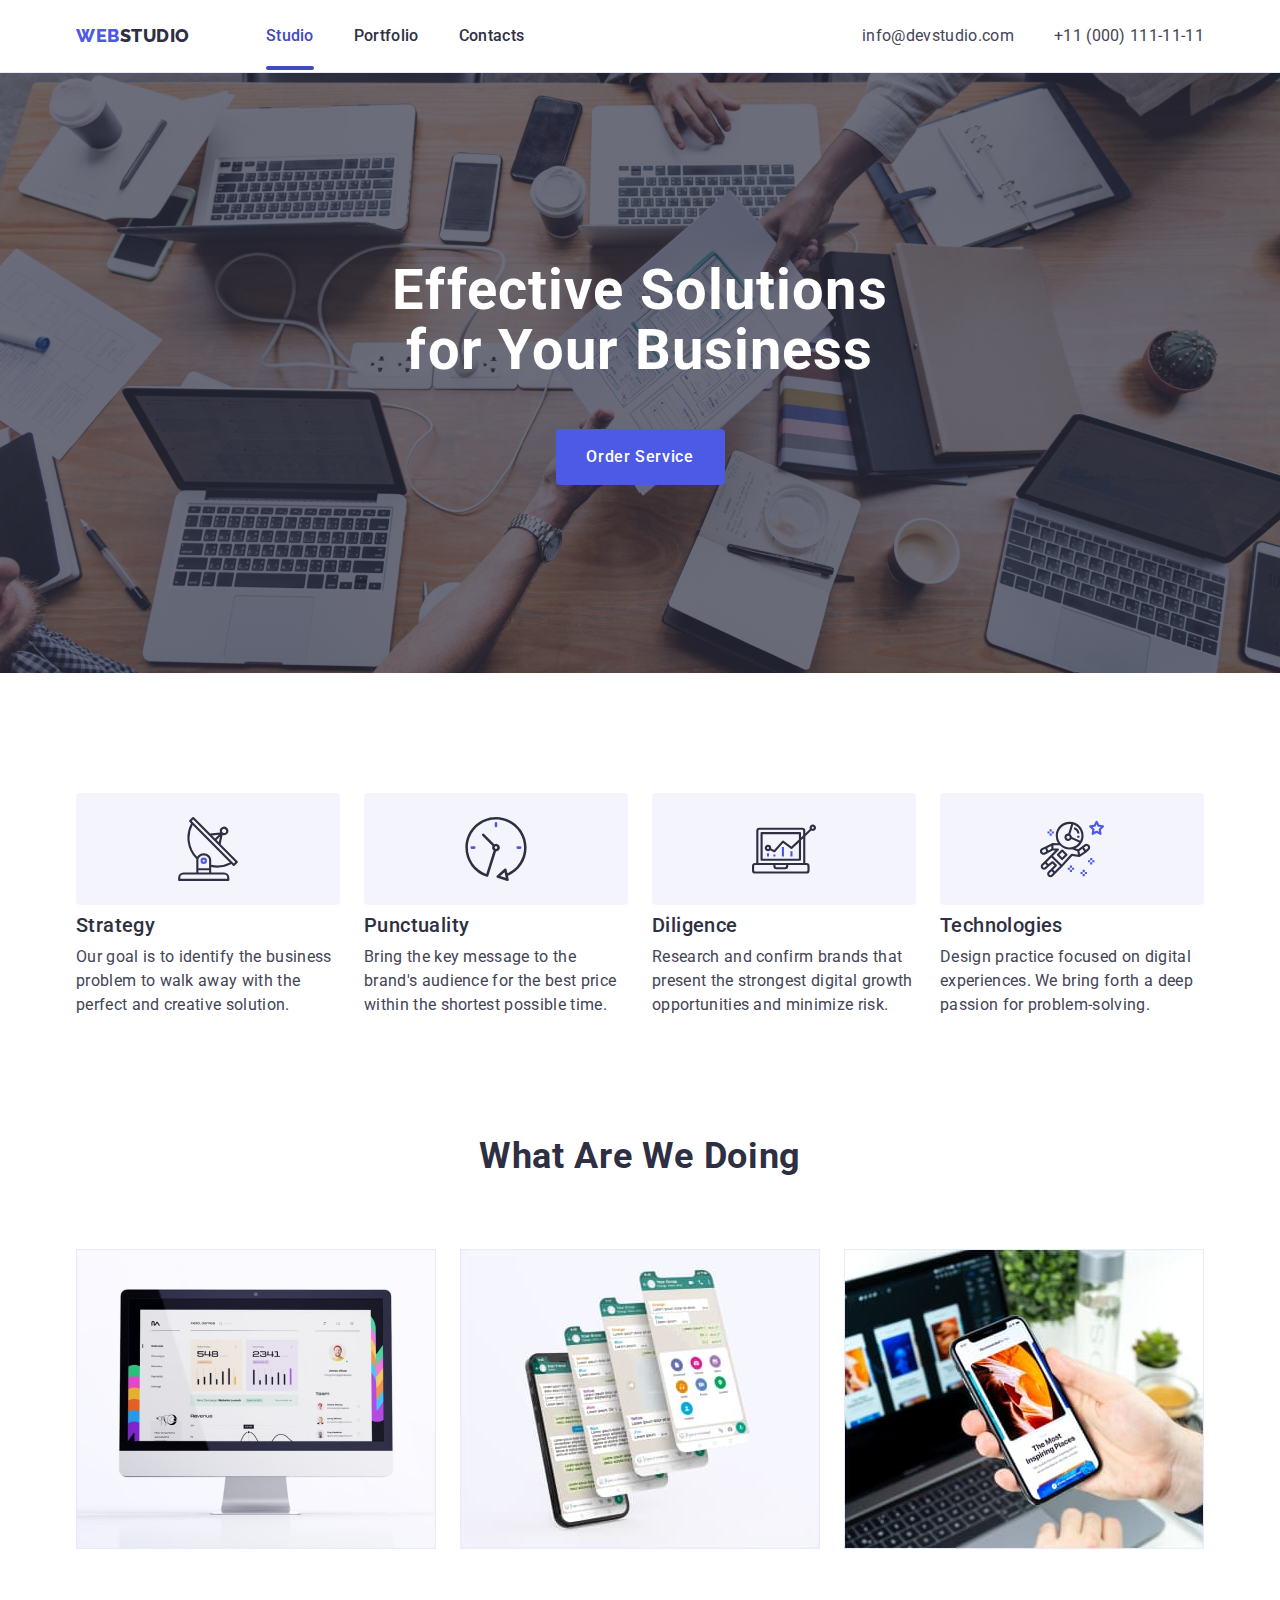
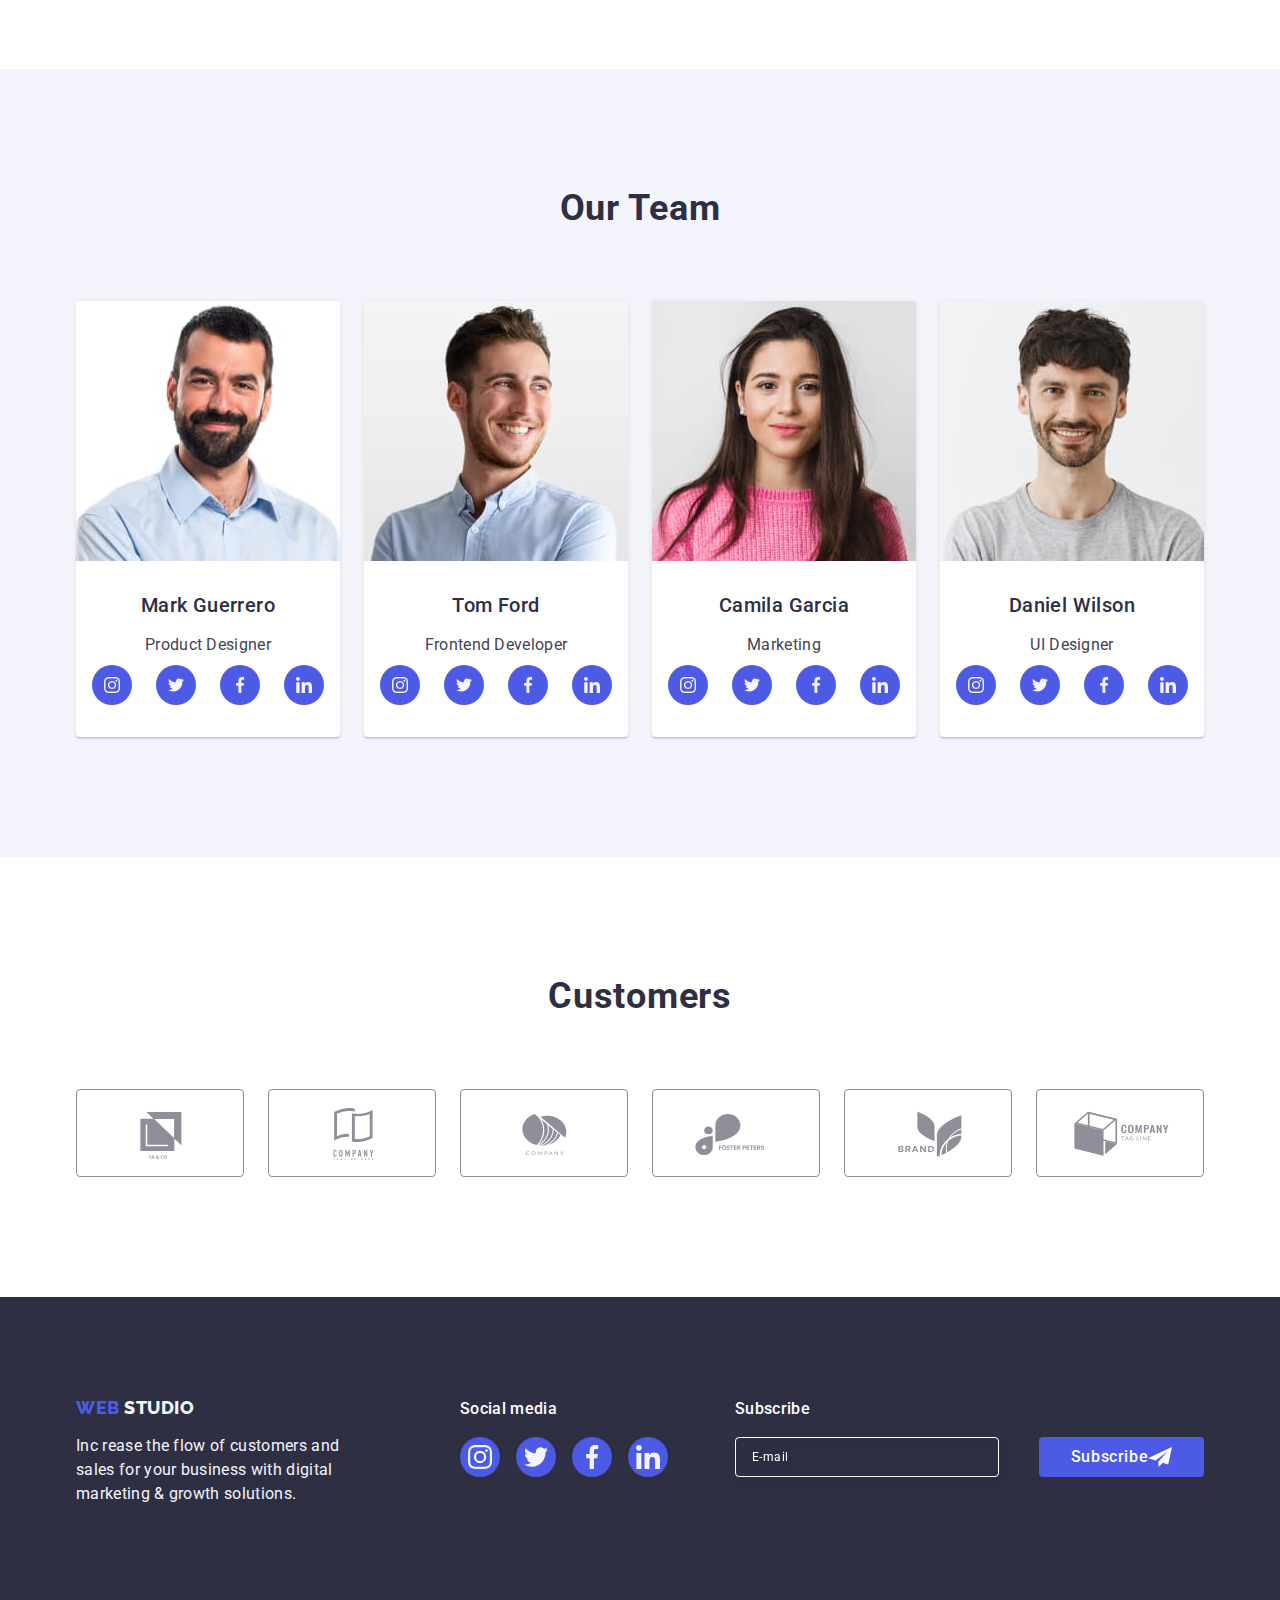
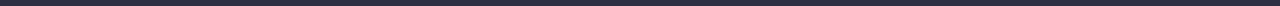
==== commit 8aa19c5f: "finish" ====
--- a/index.html
+++ b/index.html
@@ -48,7 +48,7 @@
                 <h1 class="title">
                     Effective Solutions for Your Business
                 </h1>
-                    <button type="button" class="btn" data-modal-open> Order Service </button>
+                    <button type="button" class="btn btn-section" data-modal-open> Order Service </button>
             </div>
         </section>    
                <!-- №2 -->   
@@ -293,7 +293,7 @@
     </section> 
     </main>
     <footer class="footer">
-       <div class="container-top">
+       <div class="container-top container">
         <div class=" container-footer ">
             <a class="logo-link link logo-footer"
             href="./index.html">Web <span class="logo-link-span">Studio</span> </a>
@@ -333,12 +333,13 @@
                             </li>
             </ul> 
             </div>
-            <div class="container subscribe-container">  
+            <div class=" subscribe-container">  
                 <p class="subscribe-text">Subscribe</p>
                 <form class="subscribe-form">
-                   <label class="label-hidden">
-                        <input type="email" class="subscribe-input" placeholder="E-mail" name="email_footer"/></label> 
-                    <button class="subscribe-btn ">
+                   <label class="label-hidden" for="footer-email">
+                        <input type="email" class="subscribe-input" placeholder="E-mail" name="footer-email" id="footer-email">
+                    </label> 
+                    <button class="subscribe-btn" type="submit">
                         Subscribe
                         <svg class="subscribe-icon" width="24" height="24">
                             <use href="./images/icons.svg#Frame"></use>
@@ -371,11 +372,11 @@
                 </div>
             </div>
             <div class="modal-form-field">   
-                <label class=" modal-form-label" for="user-name">
+                <label class=" modal-form-label" for="user-phone">
                     Phone
                 </label>
                  <div class="modal-from-container">
-                    <input type="text" name="user-name" id="user-name" class="modal-form-input">
+                    <input type="tel" name="user-phone" id="user-phone" class="modal-form-input">
                     <svg class="modal-from-icon" width="18" height="24">
                         <use href="./images/icons.svg#icon-phone-black"></use>
                     </svg>
@@ -384,11 +385,11 @@
             </div>
             
             <div class="modal-form-field">   
-                <label class=" modal-form-label" for="user-name">
+                <label class=" modal-form-label" for="user-email">
                     Email 
                  </label>
                  <div class="modal-from-container">
-                    <input type="text" name="user-name" id="user-name" class="modal-form-input">
+                    <input type="email" name="user-email" id="user-email" class="modal-form-input">
                     <svg class="modal-from-icon" width="18" height="24">
                         <use href="./images/icons.svg#icon-email-black"></use>
                     </svg>
@@ -396,19 +397,20 @@
               
             </div>
             <div class="modal-form-comment-container">
-                <label class="modal-form-field" for="user-comment" >
-                    Comment
-                    <textarea class="modal-form-comment" id="user-comment" name="user_comment" rows="6" placeholder="Text input "></textarea>
-                </label>
+                <label class="modal-form-label" for="user-comment" >
+                    Comment</label>
+                    <textarea class="modal-form-comment" id="user-comment" name="user-comment" rows="6" placeholder="Text input"></textarea>
+                
             </div>
             <div class="modal-form-agreement-container">
                     <input class="modal-form-checkbox visually-hidden" type="checkbox" id="user-privacy" value="true"  name="user-privacy">
-                    <label class="modal-form-agreement"  for="user-privacy">I accept the terms and conditions of the
+                    <label class="modal-form-agreement"  for="user-privacy">
                     <span class="modal-form-custom-checkbox">
                     <svg class="modal-form-custom-checkbox-icon" width="10" height="8">
                         <use href="./images/icons.svg#Vectorok" ></use>
                     </svg>
                 </span>
+                I accept the terms and conditions of the
                 <a class="modal-form-link" href="#">Privacy Policy</a>            
              </label>
             </div>
--- a/css/styles.css
+++ b/css/styles.css
@@ -273,8 +273,10 @@
 height: 56px;
 border: none;
 border-radius: 4px;
-margin-top: 48px;
 transition:  background-color 250ms cubic-bezier(0.4, 0, 0.2, 1);
+}
+.btn-section{
+    margin-top: 48px;
 }
 .container-btn{
     align-items: center;
@@ -410,7 +412,6 @@
         padding-top: 100px;
         padding-bottom: 100px;
         display: flex;
-        padding-left: 156px;
     }
 .logo-link-span{
     color: #F4F4FD;
@@ -424,7 +425,6 @@
 }
 .container-footer
 {
-    margin: 0 auto;
     margin-right: 120px
 }
 .filters-btn{
@@ -587,9 +587,7 @@
     }
    
     .subscribe-container {
-        display: flex;
-        flex-direction: column;
-        margin-left: 80px;
+        margin-left: auto;
     }
     .subscribe-text {
         margin-bottom: 16px;
@@ -615,11 +613,13 @@
         padding: 8px 16px;
         font-size: 12px;
         font-weight: 400;
-        line-height: 24px;
+        line-height: 1.5;
         letter-spacing: 0.48px;
         filter: drop-shadow(0px 4px 4px rgba(0, 0, 0, 0.15));
         color: #ffffff;
     }
+
+    
     .subscribe-input::placeholder{
         color:  #FFF;
         font-size: 12px;
@@ -630,7 +630,6 @@
     .subscribe-btn {
         display:flex;
         padding: 8px 24px;
-        gap: 16px;
         justify-content: center;
         align-items: center;
         border-radius: 4px;
@@ -642,6 +641,7 @@
         letter-spacing: 0.64px;
         border:none;
         cursor: pointer;
+        min-width: 165px;
     
     }
     .subscribe-btn:focus,
@@ -810,7 +810,6 @@
 line-height: 1.17;
 letter-spacing: 0.04em;
 color:  rgba(46, 47, 66, 0.4);;
-margin-bottom: 16px;
 background-color: transparent;
 }
 
@@ -857,17 +856,22 @@
     height: 16px;
     border:1px solid  rgba(46, 47, 66, 0.40);
     border-radius: 2px;
-    transition:border-color 250ms cubic-bezier(0.4, 0, 0.2, 1), background-color 250ms cubic-bezier(0.4, 0, 0.2, 1);
+    transition: background-color 250ms cubic-bezier(0.4, 0, 0.2, 1), border 250ms cubic-bezier(0.4, 0, 0.2, 1), fill 250ms cubic-bezier(0.4, 0, 0.2, 1);
     fill:transparent;
 }
 .modal-form-custom-checkbox-icon{
-    opacity: 0;
-    transform: scale(0.3);
-}
-.modal-form-checkbox:checked + .modal-form-custom-checkbox
- > .modal-form-custom-checkbox-icon {
+  
+}
+.modal-form-checkbox:checked + .modal-form-agreement
+ > .modal-form-custom-checkbox {
     opacity: 1;
-    transform: scale(1);
+    background-color: #404bbf;
+    border: none;
+    fill: #F4F4FD;
+
+}
+.modal-form-custom-checkbox-icon{
+    fill:#ffffff;
 }
 .btn-modal{
     display: block;
